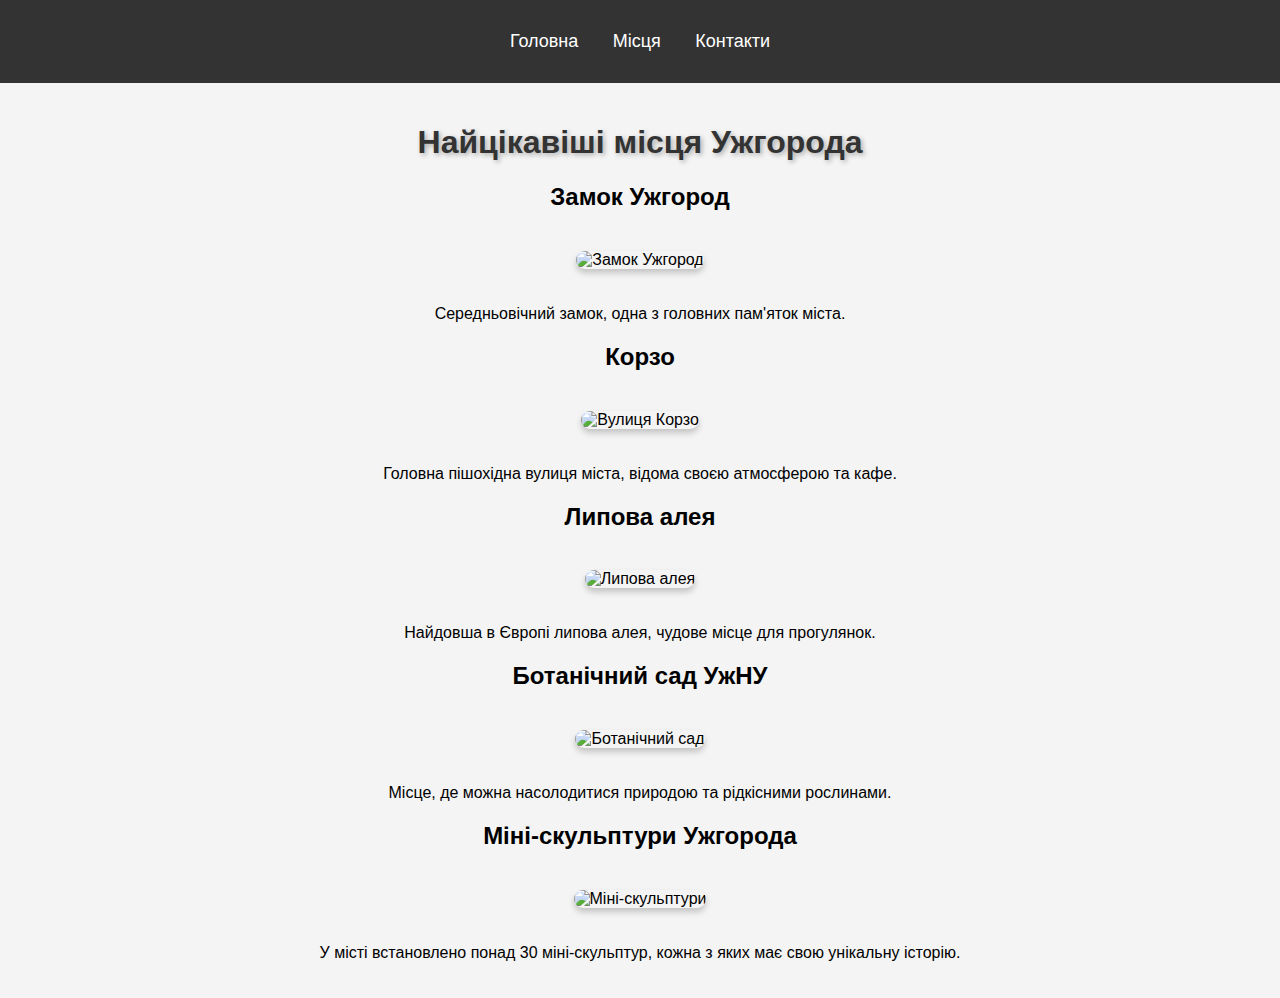
==== places.html @ 2de4824f "Update places.html" ====
<!DOCTYPE html>
<html lang="uk">
<head>
    <meta charset="UTF-8">
    <meta name="viewport" content="width=device-width, initial-scale=1.0">
    <title>Місця Ужгорода</title>
    <link rel="stylesheet" href="styles.css">
</head>
<body>
    <header>
        <nav>
            <ul>
                <li><a href="index.html">Головна</a></li>
                <li><a href="places.html">Місця</a></li>
                <li><a href="contact.html">Контакти</a></li>
            </ul>
        </nav>
    </header>

    <main>
        <h1 class="title">Найцікавіші місця Ужгорода</h1>
        
        <section>
            <h2>Замок Ужгород</h2>
            <img src="https://upload.wikimedia.org/wikipedia/commons/thumb/5/5a/Uzhhorod_Castle.jpg/800px-Uzhhorod_Castle.jpg" alt="Замок Ужгород">
            <p>Середньовічний замок, одна з головних пам'яток міста.</p>
        </section>

        <section>
            <h2>Корзо</h2>
            <img src="https://upload.wikimedia.org/wikipedia/commons/thumb/2/2c/Corzo_Uzhhorod.jpg/800px-Corzo_Uzhhorod.jpg" alt="Вулиця Корзо">
            <p>Головна пішохідна вулиця міста, відома своєю атмосферою та кафе.</p>
        </section>

        <section>
            <h2>Липова алея</h2>
            <img src="https://upload.wikimedia.org/wikipedia/commons/thumb/3/32/Linden_Alley_Uzhhorod.jpg/800px-Linden_Alley_Uzhhorod.jpg" alt="Липова алея">
            <p>Найдовша в Європі липова алея, чудове місце для прогулянок.</p>
        </section>

        <section>
            <h2>Ботанічний сад УжНУ</h2>
            <img src="https://upload.wikimedia.org/wikipedia/commons/thumb/8/88/Botanical_Garden_UzhNU.jpg/800px-Botanical_Garden_UzhNU.jpg" alt="Ботанічний сад">
            <p>Місце, де можна насолодитися природою та рідкісними рослинами.</p>
        </section>

        <section>
            <h2>Міні-скульптури Ужгорода</h2>
            <img src="https://upload.wikimedia.org/wikipedia/commons/thumb/e/e5/Mini_Sculpture_Uzhhorod.jpg/800px-Mini_Sculpture_Uzhhorod.jpg" alt="Міні-скульптури">
            <p>У місті встановлено понад 30 міні-скульптур, кожна з яких має свою унікальну історію.</p>
        </section>
    </main>
</body>
</html>
---- styles.css ----
body {
    font-family: Arial, sans-serif;
    margin: 0;
    padding: 0;
    background-color: #f4f4f4;
}

header {
    background: #333;
    padding: 15px 0;
    text-align: center;
}

nav ul {
    list-style: none;
    padding: 0;
}

nav ul li {
    display: inline;
    margin: 0 15px;
}

nav ul li a {
    color: white;
    text-decoration: none;
    font-size: 18px;
}

.title {
    text-align: center;
    font-size: 2em;
    color: #333;
    text-shadow: 2px 2px 5px rgba(0, 0, 0, 0.3);
}

main {
    text-align: center;
    padding: 20px;
}

img {
    width: 80%;
    max-width: 600px;
    margin: 20px 0;
    border-radius: 10px;
    box-shadow: 0px 4px 6px rgba(0, 0, 0, 0.2);
}

.modal {
    display: none;
    position: fixed;
    z-index: 1;
    left: 0;
    top: 0;
    width: 100%;
    height: 100%;
    background-color: rgba(0, 0, 0, 0.5);
}

.modal-content {
    background-color: white;
    margin: 10% auto;
    padding: 20px;
    border-radius: 8px;
    width: 50%;
    text-align: center;
}

.close {
    float: right;
    font-size: 24px;
    cursor: pointer;
}

button {
    background-color: #333;
    color: white;
    border: none;
    padding: 10px 20px;
    margin-top: 10px;
    cursor: pointer;
    border-radius: 5px;
}

button:hover {
    background-color: #555;
}
body {
    font-family: Arial, sans-serif;
    margin: 0;
    padding: 0;
    background-color: #f4f4f4;
}

header {
    background: #333;
    padding: 15px 0;
    text-align: center;
}

nav ul {
    list-style: none;
    padding: 0;
}

nav ul li {
    display: inline;
    margin: 0 15px;
}

nav ul li a {
    color: white;
    text-decoration: none;
    font-size: 18px;
}

.title {
    text-align: center;
    font-size: 2em;
    color: #333;
    text-shadow: 2px 2px 5px rgba(0, 0, 0, 0.3);
}

main {
    text-align: center;
    padding: 20px;
}

img {
    width: 80%;
    max-width: 600px;
    margin: 20px 0;
    border-radius: 10px;
    box-shadow: 0px 4px 6px rgba(0, 0, 0, 0.2);
}

.modal {
    display: none;
    position: fixed;
    z-index: 1;
    left: 0;
    top: 0;
    width: 100%;
    height: 100%;
    background-color: rgba(0, 0, 0, 0.5);
}

.modal-content {
    background-color: white;
    margin: 10% auto;
    padding: 20px;
    border-radius: 8px;
    width: 50%;
    text-align: center;
}

.close {
    float: right;
    font-size: 24px;
    cursor: pointer;
}

button {
    background-color: #333;
    color: white;
    border: none;
    padding: 10px 20px;
    margin-top: 10px;
    cursor: pointer;
    border-radius: 5px;
}

button:hover {
    background-color: #555;
}
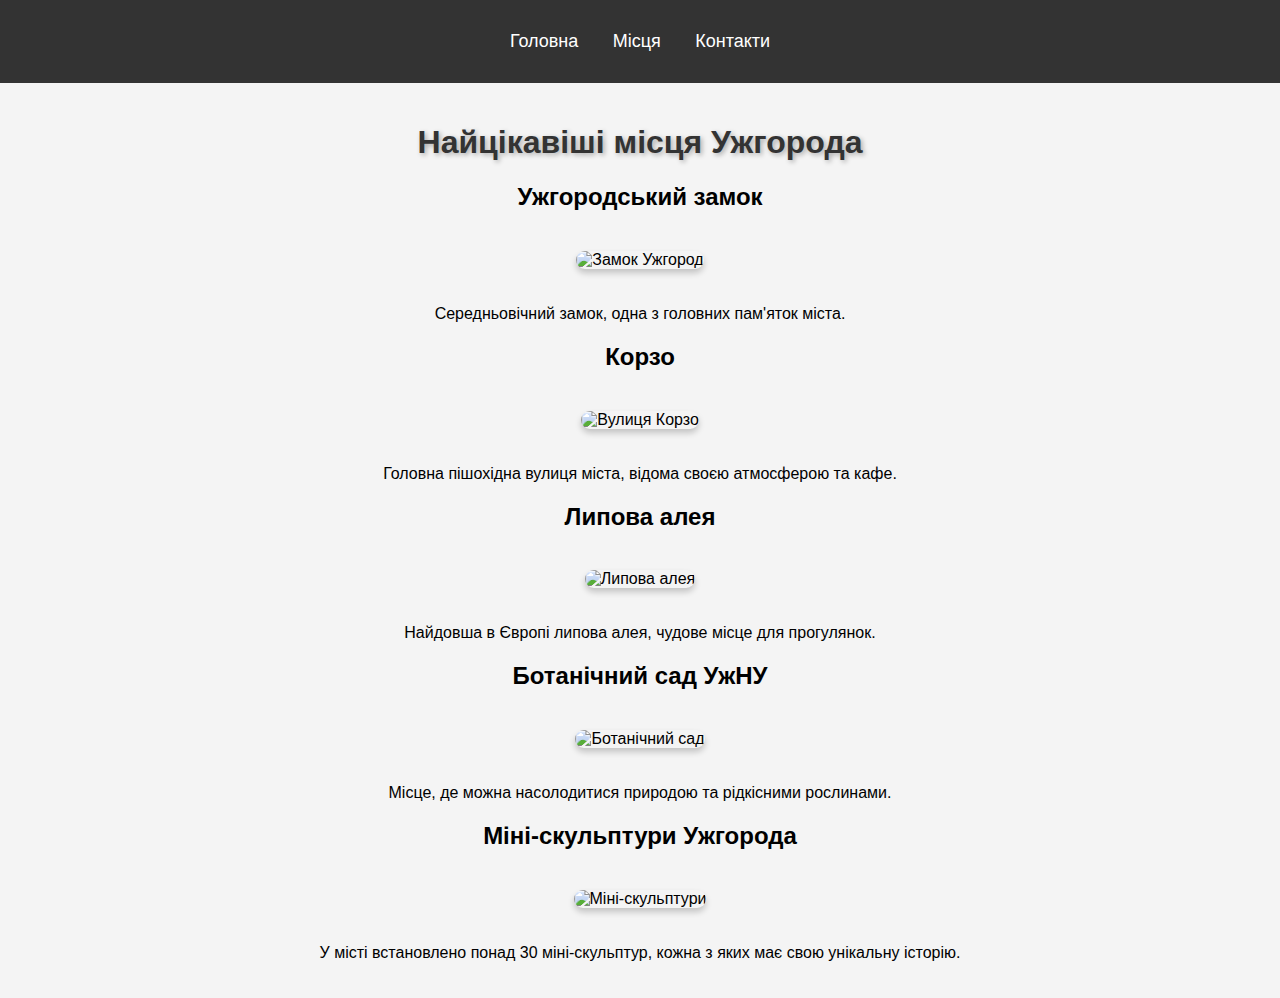
==== commit c730ff4a: "Update places.html" ====
--- a/places.html
+++ b/places.html
@@ -21,8 +21,8 @@
         <h1 class="title">Найцікавіші місця Ужгорода</h1>
         
         <section>
-            <h2>Замок Ужгород</h2>
-            <img src="https://upload.wikimedia.org/wikipedia/commons/thumb/5/5a/Uzhhorod_Castle.jpg/800px-Uzhhorod_Castle.jpg" alt="Замок Ужгород">
+            <h2>Ужгородський замок</h2>
+            <img src="https://inside-ua.com/files/originals/uzhhorodskyi-zamok-1.webp" alt="Замок Ужгород">
             <p>Середньовічний замок, одна з головних пам'яток міста.</p>
         </section>
 
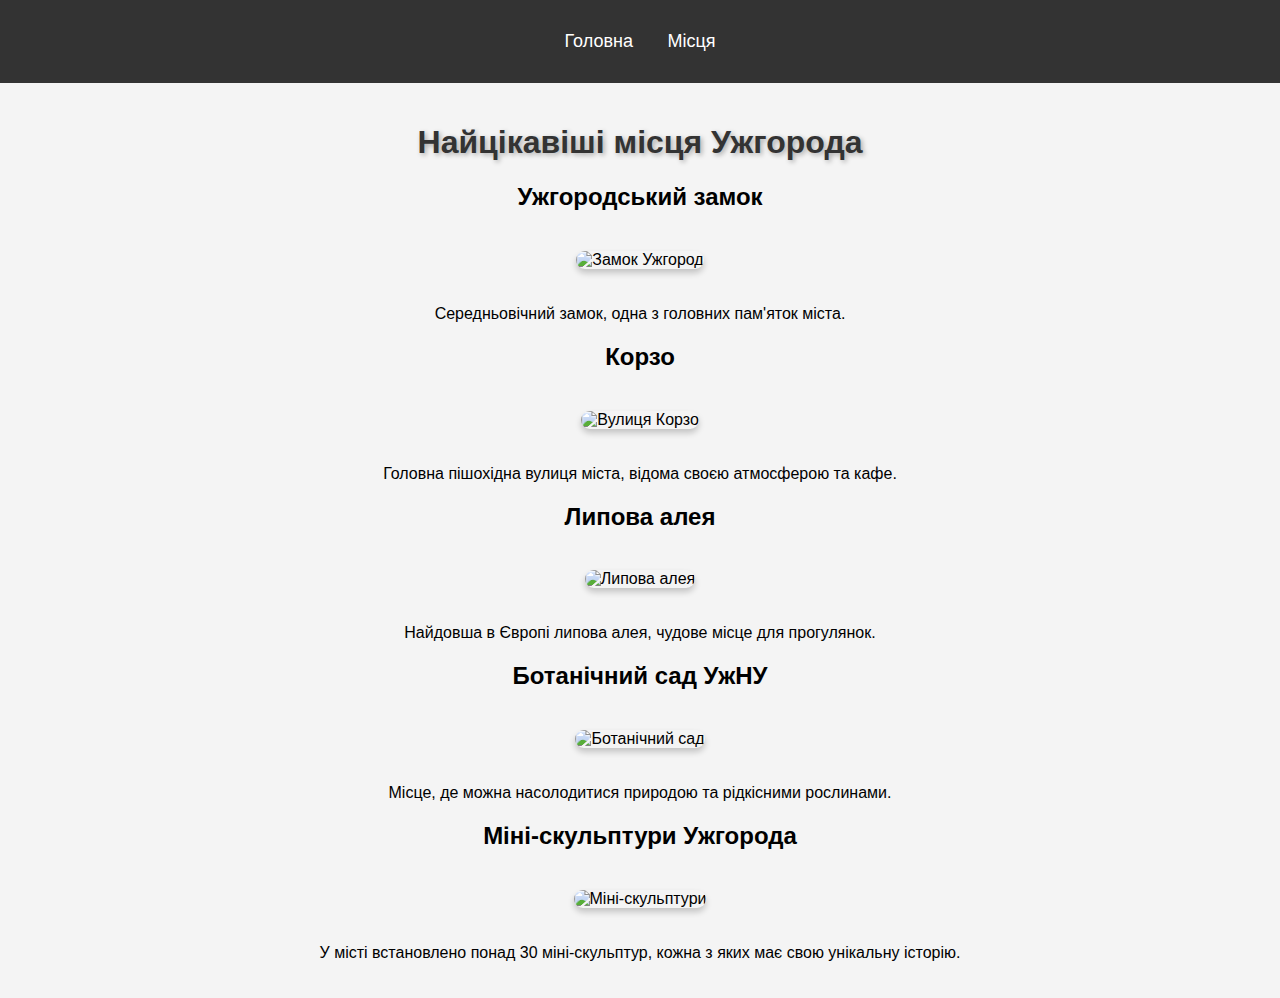
==== commit 2e82d268: "Update places.html" ====
--- a/places.html
+++ b/places.html
@@ -12,7 +12,6 @@
             <ul>
                 <li><a href="index.html">Головна</a></li>
                 <li><a href="places.html">Місця</a></li>
-                <li><a href="contact.html">Контакти</a></li>
             </ul>
         </nav>
     </header>
@@ -28,25 +27,25 @@
 
         <section>
             <h2>Корзо</h2>
-            <img src="https://upload.wikimedia.org/wikipedia/commons/thumb/2/2c/Corzo_Uzhhorod.jpg/800px-Corzo_Uzhhorod.jpg" alt="Вулиця Корзо">
+            <img src="https://itinery.com.ua/img/objects/object_20171107_220617.jpg" alt="Вулиця Корзо">
             <p>Головна пішохідна вулиця міста, відома своєю атмосферою та кафе.</p>
         </section>
 
         <section>
             <h2>Липова алея</h2>
-            <img src="https://upload.wikimedia.org/wikipedia/commons/thumb/3/32/Linden_Alley_Uzhhorod.jpg/800px-Linden_Alley_Uzhhorod.jpg" alt="Липова алея">
+            <img src="https://tourinform.org.ua/wp-content/uploads/2013/05/lypy-uzhhorod.jpg" alt="Липова алея">
             <p>Найдовша в Європі липова алея, чудове місце для прогулянок.</p>
         </section>
 
         <section>
             <h2>Ботанічний сад УжНУ</h2>
-            <img src="https://upload.wikimedia.org/wikipedia/commons/thumb/8/88/Botanical_Garden_UzhNU.jpg/800px-Botanical_Garden_UzhNU.jpg" alt="Ботанічний сад">
+            <img src="https://we.org.ua/wp-content/uploads/2014/10/ecaa226548b13ffe6ba6e6e9449b9554.jpg" alt="Ботанічний сад">
             <p>Місце, де можна насолодитися природою та рідкісними рослинами.</p>
         </section>
 
         <section>
             <h2>Міні-скульптури Ужгорода</h2>
-            <img src="https://upload.wikimedia.org/wikipedia/commons/thumb/e/e5/Mini_Sculpture_Uzhhorod.jpg/800px-Mini_Sculpture_Uzhhorod.jpg" alt="Міні-скульптури">
+            <img src="https://zaktour.gov.ua/wp-content/uploads/2024/03/shvejk-1.jpg" alt="Міні-скульптури">
             <p>У місті встановлено понад 30 міні-скульптур, кожна з яких має свою унікальну історію.</p>
         </section>
     </main>
--- a/styles.css
+++ b/styles.css
@@ -170,6 +170,10 @@
     cursor: pointer;
     border-radius: 5px;
 }
+.instagram-icon {
+    width: 50px; 
+    height: auto;
+}
 
 button:hover {
     background-color: #555;
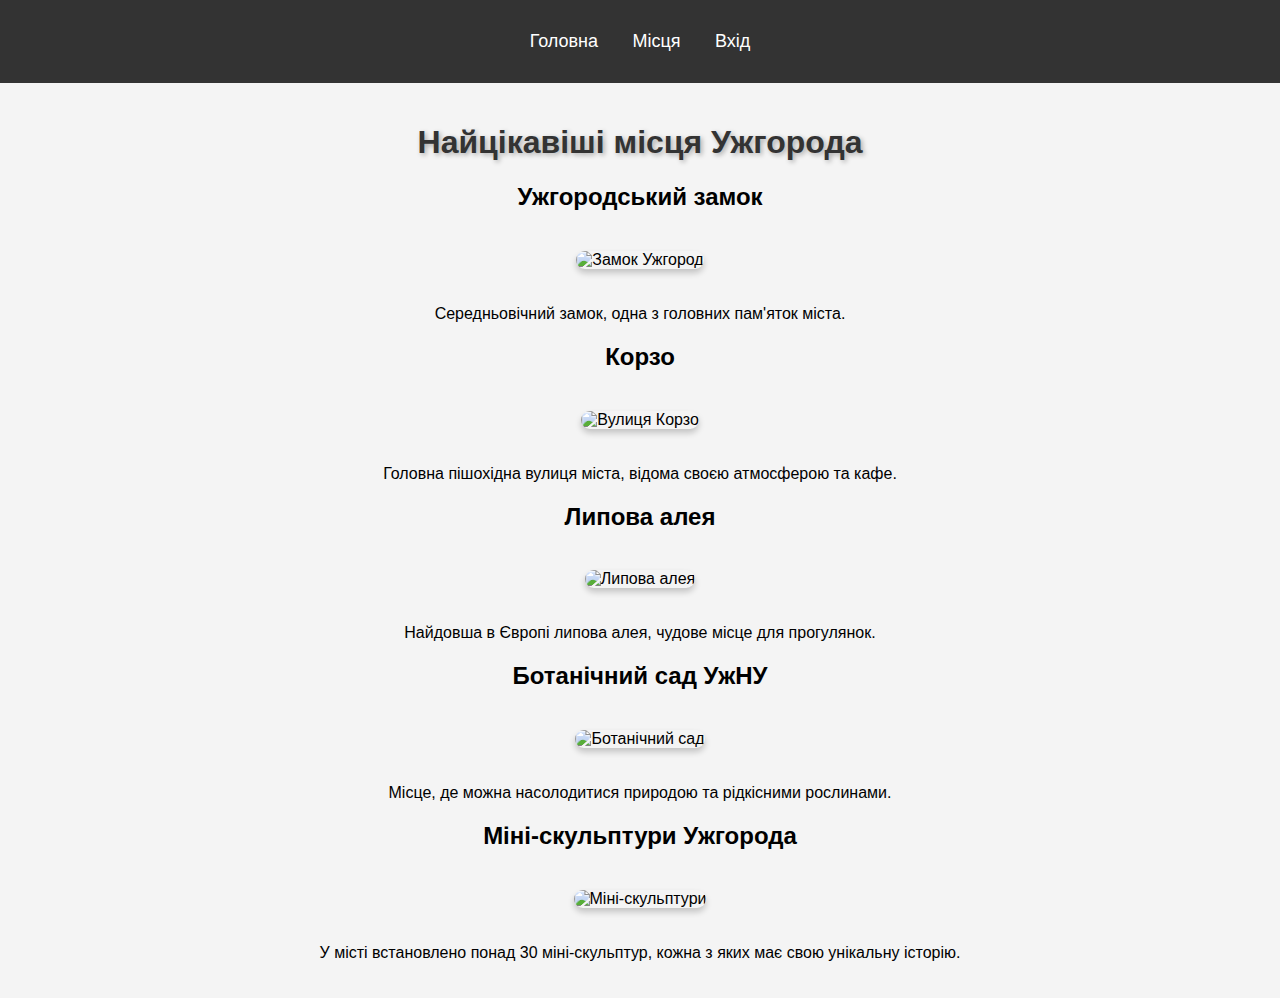
==== commit d285636a: "Update places.html" ====
--- a/places.html
+++ b/places.html
@@ -12,6 +12,7 @@
             <ul>
                 <li><a href="index.html">Головна</a></li>
                 <li><a href="places.html">Місця</a></li>
+                <li><a href="#" id="openModal">Вхід</a></li>
             </ul>
         </nav>
     </header>
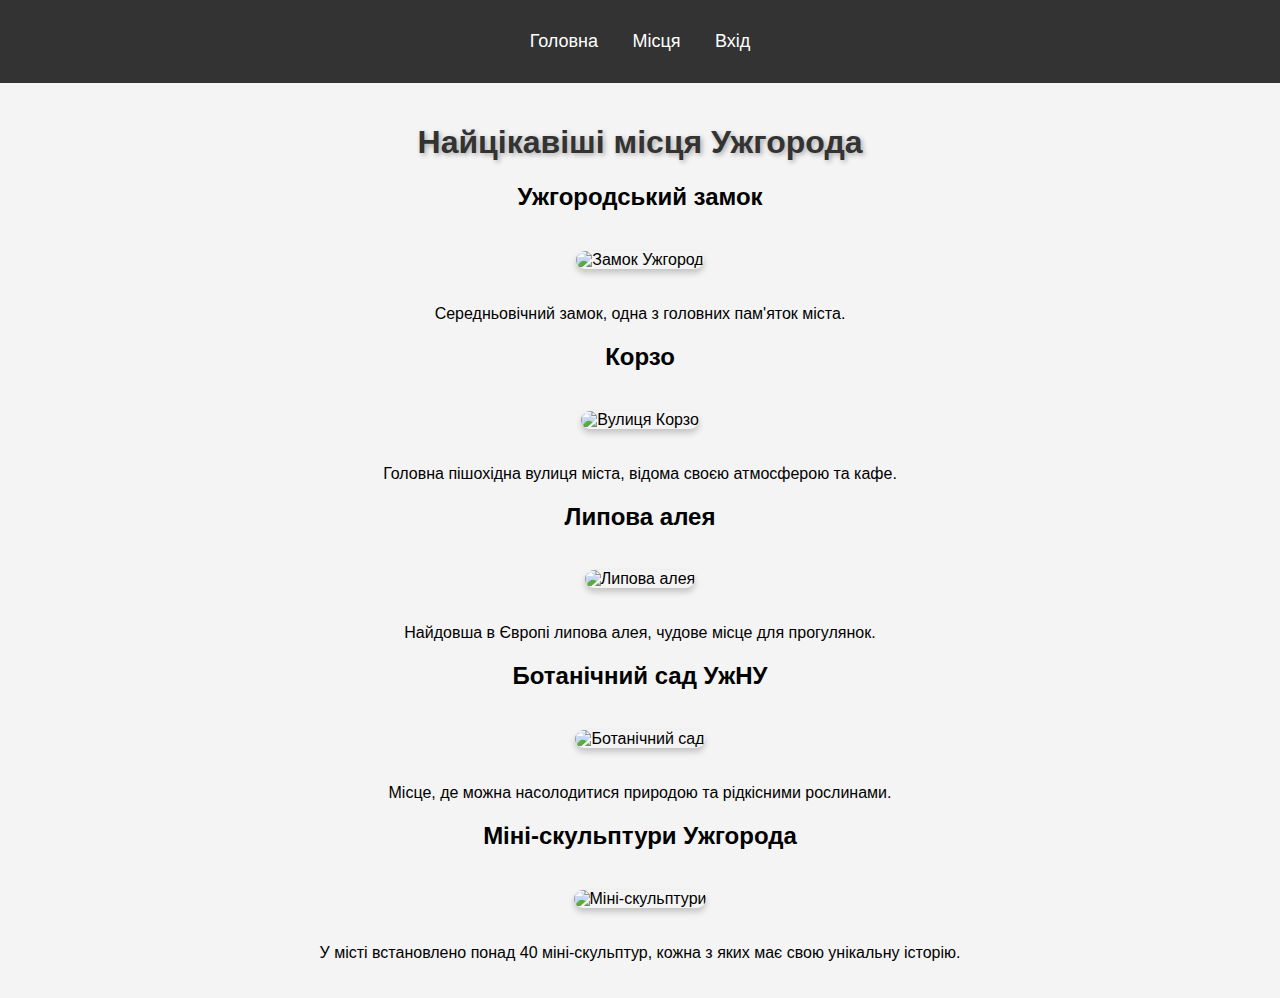
==== commit 5c3b80bf: "Update places.html" ====
--- a/places.html
+++ b/places.html
@@ -47,8 +47,63 @@
         <section>
             <h2>Міні-скульптури Ужгорода</h2>
             <img src="https://zaktour.gov.ua/wp-content/uploads/2024/03/shvejk-1.jpg" alt="Міні-скульптури">
-            <p>У місті встановлено понад 30 міні-скульптур, кожна з яких має свою унікальну історію.</p>
+            <p>У місті встановлено понад 40 міні-скульптур, кожна з яких має свою унікальну історію.</p>
         </section>
     </main>
+        <div id="modal1" class="modal1">
+        <div class="modal-content1">
+            <span class="close1">&times;</span>
+            <h2 id="modal-title">Вхід</h2>
+
+            <div id="login-form">
+                <form>
+                    <label for="email">Email:</label>
+                    <input type="email" id="email" required>
+                    <label for="password">Пароль:</label>
+                    <input type="password" id="password" required>
+                    <button type="submit">Увійти</button>
+                </form>
+                <p>Ще не зареєстровані? <span class="toggle-link" id="show-register">Реєстрація</span></p>
+            </div>
+
+            <div id="register-form" style="display: none;">
+                <form>
+                    <label for="new-email">Email:</label>
+                    <input type="email" id="new-email" required>
+                    <label for="new-password">Пароль:</label>
+                    <input type="password" id="new-password" required>
+                    <button type="submit">Зареєструватися</button>
+                </form>
+                <p>Вже маєте акаунт? <span class="toggle-link" id="show-login">Вхід</span></p>
+            </div>
+        </div>
+    </div>
+    <script>
+        document.getElementById("openModal").addEventListener("click", function() {
+            document.getElementById("modal").style.display = "block";
+        });
+
+        document.querySelector(".close").addEventListener("click", function() {
+            document.getElementById("modal").style.display = "none";
+        });
+
+        window.onclick = function(event) {
+            if (event.target == document.getElementById("modal")) {
+                document.getElementById("modal").style.display = "none";
+            }
+        };
+
+        document.getElementById("show-register").addEventListener("click", function() {
+            document.getElementById("login-form").style.display = "none";
+            document.getElementById("register-form").style.display = "block";
+            document.getElementById("modal-title").textContent = "Реєстрація";
+        });
+
+        document.getElementById("show-login").addEventListener("click", function() {
+            document.getElementById("register-form").style.display = "none";
+            document.getElementById("login-form").style.display = "block";
+            document.getElementById("modal-title").textContent = "Вхід";
+        });
+    </script>
 </body>
 </html>
--- a/styles.css
+++ b/styles.css
@@ -41,7 +41,7 @@
 
 img {
     width: 80%;
-    max-width: 600px;
+    max-width: 700px;
     margin: 20px 0;
     border-radius: 10px;
     box-shadow: 0px 4px 6px rgba(0, 0, 0, 0.2);
@@ -126,10 +126,9 @@
     text-align: center;
     padding: 20px;
 }
-
 img {
     width: 80%;
-    max-width: 600px;
+    max-width: 700px;
     margin: 20px 0;
     border-radius: 10px;
     box-shadow: 0px 4px 6px rgba(0, 0, 0, 0.2);
@@ -178,3 +177,125 @@
 button:hover {
     background-color: #555;
 }
+.modal1 {
+    display: none;
+    position: fixed;
+    z-index: 1;
+    left: 0;
+    top: 0;
+    width: 100%;
+    height: 100%;
+    background-color: rgba(0, 0, 0, 0.5);
+}
+
+.modal-content1 {
+    background-color: white;
+    margin: 10% auto;
+    padding: 20px;
+    border-radius: 8px;
+    width: 50%;
+    text-align: center;
+}
+
+.close1 {
+    float: right;
+    font-size: 24px;
+    cursor: pointer;
+}
+
+button {
+    background-color: #333;
+    color: white;
+    border: none;
+    padding: 10px 20px;
+    margin-top: 10px;
+    cursor: pointer;
+    border-radius: 5px;
+}
+
+button:hover {
+    background-color: #555;
+}
+body {
+    font-family: Arial, sans-serif;
+    margin: 0;
+    padding: 0;
+    background-color: #f4f4f4;
+}
+
+header {
+    background: #333;
+    padding: 15px 0;
+    text-align: center;
+}
+
+nav ul {
+    list-style: none;
+    padding: 0;
+}
+
+nav ul li {
+    display: inline;
+    margin: 0 15px;
+}
+
+nav ul li a {
+    color: white;
+    text-decoration: none;
+    font-size: 18px;
+}
+
+.title {
+    text-align: center;
+    font-size: 2em;
+    color: #333;
+    text-shadow: 2px 2px 5px rgba(0, 0, 0, 0.3);
+}
+
+main {
+    text-align: center;
+    padding: 20px;
+}
+img {
+    width: 80%;
+    max-width: 700px;
+    margin: 20px 0;
+    border-radius: 10px;
+    box-shadow: 0px 4px 6px rgba(0, 0, 0, 0.2);
+}
+
+.modal1 {
+    display: none;
+    position: fixed;
+    z-index: 1;
+    left: 0;
+    top: 0;
+    width: 100%;
+    height: 100%;
+    background-color: rgba(0, 0, 0, 0.5);
+}
+
+.modal-content1 {
+    background-color: white;
+    margin: 10% auto;
+    padding: 20px;
+    border-radius: 8px;
+    width: 50%;
+    text-align: center;
+}
+
+.close1 {
+    float: right;
+    font-size: 24px;
+    cursor: pointer;
+}
+
+button {
+    background-color: #333;
+    color: white;
+    border: none;
+    padding: 10px 20px;
+    margin-top: 10px;
+    cursor: pointer;
+    border-radius: 5px;
+}
